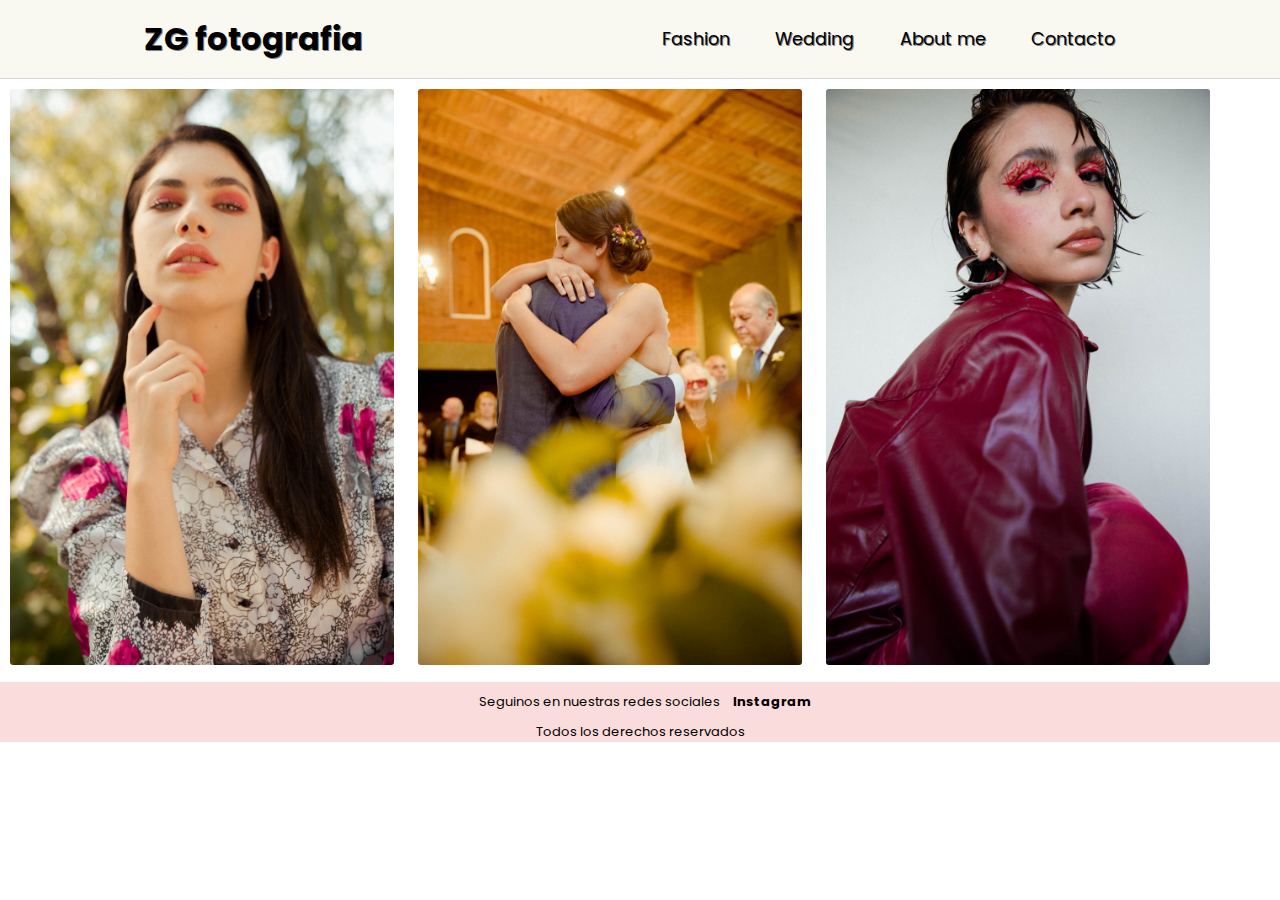
==== index.html @ 8c37d72f "subiendo por primera vez proyectoFinal" ====
<!DOCTYPE html>
<html lang="en">
<head>
    <meta charset="UTF-8">
    <meta http-equiv="X-UA-Compatible" content="IE=edge">
    <meta name="viewport" content="width=device-width, initial-scale=1.0">

    <!-- CSS -->
    <link rel="stylesheet" href="css/main.css">
    <!-- tipografía -->
    <link rel="preconnect" href="https://fonts.googleapis.com">
    <link rel="preconnect" href="https://fonts.gstatic.com" crossorigin>
    <link href="https://fonts.googleapis.com/css2?family=Poppins&display=swap" rel="stylesheet">
    <title>ZG fotografia</title>
    </head>

<body>
    <div class="divBodyIndex">
        <header>
            <h1> ZG fotografia</h1>
            <!-- menu -->
            <nav>
                <ul>
                    <li>
                        <a href="pages/fashion.html" class="link"> Fashion </a>
                    </li>
                    <li>
                        <a href="pages/wedding.html" class="link"> Wedding </a>
                    </li>
                    <li>
                        <a href="pages/aboutme.html" class="link"> About me </a>
                    </li>
                    <li>
                        <a href="pages/contacto.html" class="link"> Contacto </a>
                    </li>
                </ul>
            </nav>
        </header>
   
        <main class="mainIndex">
            <a href="pages/fashion.html" class="link"><img src="img/Campana-1-portada.jpg" alt="imagen de portada de camapana 1" > </a>
            <a href="pages/wedding.html" class="link"><img src="img/wedding-portada.jpg" alt="imagen de portada de casamiento"> </a>
            <a href="pages/fashion.html"><img src="img/campana-2-portada.jpg" alt="imagen de portada de campana 2"></a>
        </main>
    
        <footer>
            <p class="socialMedia"> Seguinos en nuestras redes sociales </p>
                <a href="https://www.instagram.com/phzanigolzman/" target="_blank" class="link">Instagram</a>
            <p> Todos los derechos reservados </p>
        </footer>
    </div>
</body>
</html>
---- css/main.css ----
/*reset*/
*{
    padding: 0px;
    margin: 0px;
    box-sizing: border-box;
}
/*estilos generales*/
.link{
    text-decoration: none;
    color: black;
    font-family: 'Poppins' , sans-serif;
}

/*estilos del index*/
.divBodyIndex {
    display: grid;
    grid-template-columns: auto;
    grid-template-rows: 1fr;
    grid-template-areas: "header"
                         "main"
                         "footer";
    align-items: center;
    }
/* estilos del header*/
header{
    background-color: rgb(249, 249, 242);
    position: sticky;
    top: 0;
    padding: 5px;
    z-index: 2;
    border-bottom:  1px solid rgb(214, 212, 212);
    grid-area: header;
    text-shadow: 1px 1px gray;
}
header h1{
    text-align: center;
    font-family: 'Poppins', sans-serif;
    font-size: 1.5rem;
}
header nav{
    display: flex;
    justify-content: space-around;
}
header nav ul li{
    list-style: none;
    display: inline-block;
    font-family: 'Poppins', sans-serif;
    margin: 2 px 5px;
    padding: 0.3rem;
    font-size: 0.8rem;
}
/* estilos del main*/
.mainIndex{
    grid-area: main;
}
img{
    margin: 10px;
    border-radius: 3px;
    width: 95%;
     }
/*estilos del footer*/
footer {
    font-family: 'Poppins', sans-serif;
    font-size: 13px;
    background-color: rgb(250, 220, 220) ;
    text-align: center;
    grid-area: footer;
}
footer a{
    font-weight: bold;
}
.socialMedia{
    display: inline-block;
    margin: 10px;
}

@media screen and (min-width: 600px){
    .divBodyIndex {
        display: grid;
        grid-template-columns: 1fr;
        grid-template-rows: 1fr;
        grid-template-areas: "header header header"
                             "main main main"
                             "footer footer footer";
        align-items: center; 
    }
    header h1{
        text-align: center;
        font-family: 'Poppins', sans-serif;
        font-size: 2rem;
    }
    header nav ul li{
        font-size: 1rem;
    }
    img{
        margin: 10px;
        border-radius: 3px;
        width: 30%;
        } 
    .descripcion{
        font-size: 1rem;
    }      
    
}
@media screen and (min-width: 1200px){
    .divBodyIndex {
        display: grid;
        grid-template-columns: 1fr;
        grid-template-rows: 1fr;
        grid-template-areas: "header header header"
                             "main main main"
                             "footer footer footer";
        align-items: center; 
    }
    header{
        grid-area: header;
        display: flex;
        justify-content: space-around;
    }
    header h1{
        text-align: center;
        font-family: 'Poppins', sans-serif;
        font-size: 2rem;
        align-self: center;
    }
    header nav ul li{
        font-size: 1.1rem;
        margin: 1rem;
    }
    img{
        margin: 10px;
        border-radius: 3px;
        width: 30%;
        }
    divBodyFashion {
        display: grid;
        grid-template-columns: 1fr;
        grid-template-rows: 1fr;
        grid-template-areas: "header header header"
                            "descripcion descripcion descripcion" 
                             "main main main"
                             "footer footer footer";
        align-items: center; 
    }  
    .descripcion{
        font-size: 1.1rem;
    }
}
/*estilo descripcion*/
.descripcion{
    height: 5rem;
    text-align: center;
    font-family: 'Poppins', sans-serif;
    grid-area: descripcion; 
    align-self: center;  
    margin-top: 1rem;
    font-size: 0.8rem;
}
/*estilo about me*/
.aboutMe{
    height: 350px;
    text-align: center;
    font-family: 'Poppins', sans-serif;
    margin: 20px;
    padding: 10px;

}
.aboutMe p{
    overflow: auto;
}

div form{
    font-family: 'Poppins', sans-serif;
    margin: 20px;
    padding: 15px;
    height: 350px;
}

div form div label{
    margin: 15px;
    display: inline-block;
}

fieldset{
    padding: 10px;
}
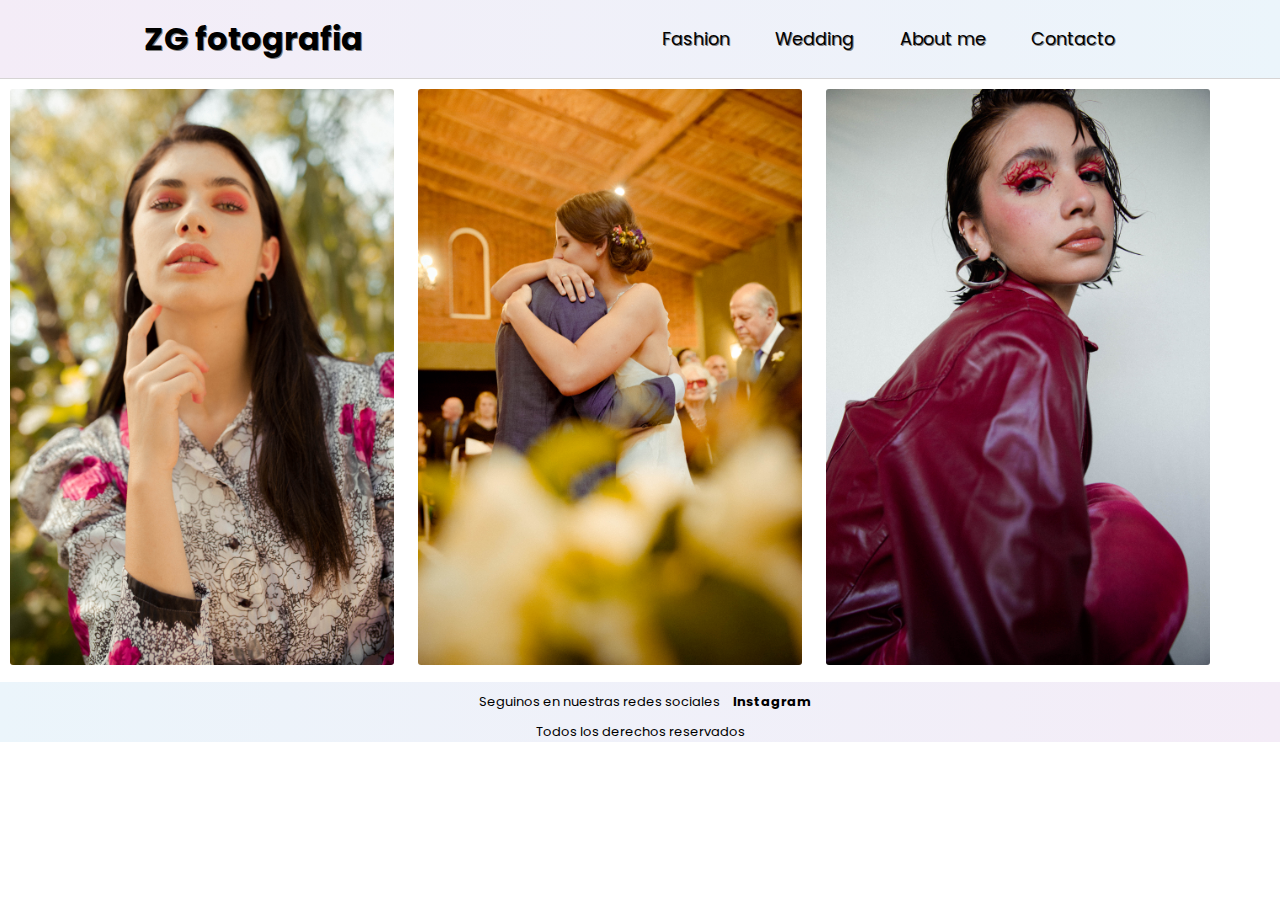
==== commit b3f5fe0e: "agregado de animacion gradiente y transformacion" ====
--- a/index.html
+++ b/index.html
@@ -4,7 +4,8 @@
     <meta charset="UTF-8">
     <meta http-equiv="X-UA-Compatible" content="IE=edge">
     <meta name="viewport" content="width=device-width, initial-scale=1.0">
-
+    <!-- CSS ANIMATION -->
+    <link rel="stylesheet" href="https://cdnjs.cloudflare.com/ajax/libs/animate.css/4.1.1/animate.min.css"/>
     <!-- CSS -->
     <link rel="stylesheet" href="css/main.css">
     <!-- tipografía -->
@@ -17,20 +18,20 @@
 <body>
     <div class="divBodyIndex">
         <header>
-            <h1> ZG fotografia</h1>
+            <h1 class="animate__animated animate__fadeInLeft"> ZG fotografia</h1>
             <!-- menu -->
             <nav>
                 <ul>
-                    <li>
+                    <li class="liMenu">
                         <a href="pages/fashion.html" class="link"> Fashion </a>
                     </li>
-                    <li>
+                    <li class="liMenu">
                         <a href="pages/wedding.html" class="link"> Wedding </a>
                     </li>
-                    <li>
+                    <li class="liMenu">
                         <a href="pages/aboutme.html" class="link"> About me </a>
                     </li>
-                    <li>
+                    <li class="liMenu">
                         <a href="pages/contacto.html" class="link"> Contacto </a>
                     </li>
                 </ul>
--- a/css/main.css
+++ b/css/main.css
@@ -23,7 +23,7 @@
     }
 /* estilos del header*/
 header{
-    background-color: rgb(249, 249, 242);
+    background-image: linear-gradient(to right, rgb(244, 236, 247), rgb(235, 245, 251));
     position: sticky;
     top: 0;
     padding: 5px;
@@ -62,7 +62,7 @@
 footer {
     font-family: 'Poppins', sans-serif;
     font-size: 13px;
-    background-color: rgb(250, 220, 220) ;
+    background-image: linear-gradient(to left, rgb(244, 236, 247), rgb(235, 245, 251));
     text-align: center;
     grid-area: footer;
 }
@@ -127,6 +127,10 @@
         font-size: 1.1rem;
         margin: 1rem;
     }
+    .liMenu:hover{
+        transform: scale(1.3);
+        transition: 2s;
+    }
     img{
         margin: 10px;
         border-radius: 3px;
@@ -163,7 +167,6 @@
     font-family: 'Poppins', sans-serif;
     margin: 20px;
     padding: 10px;
-
 }
 .aboutMe p{
     overflow: auto;
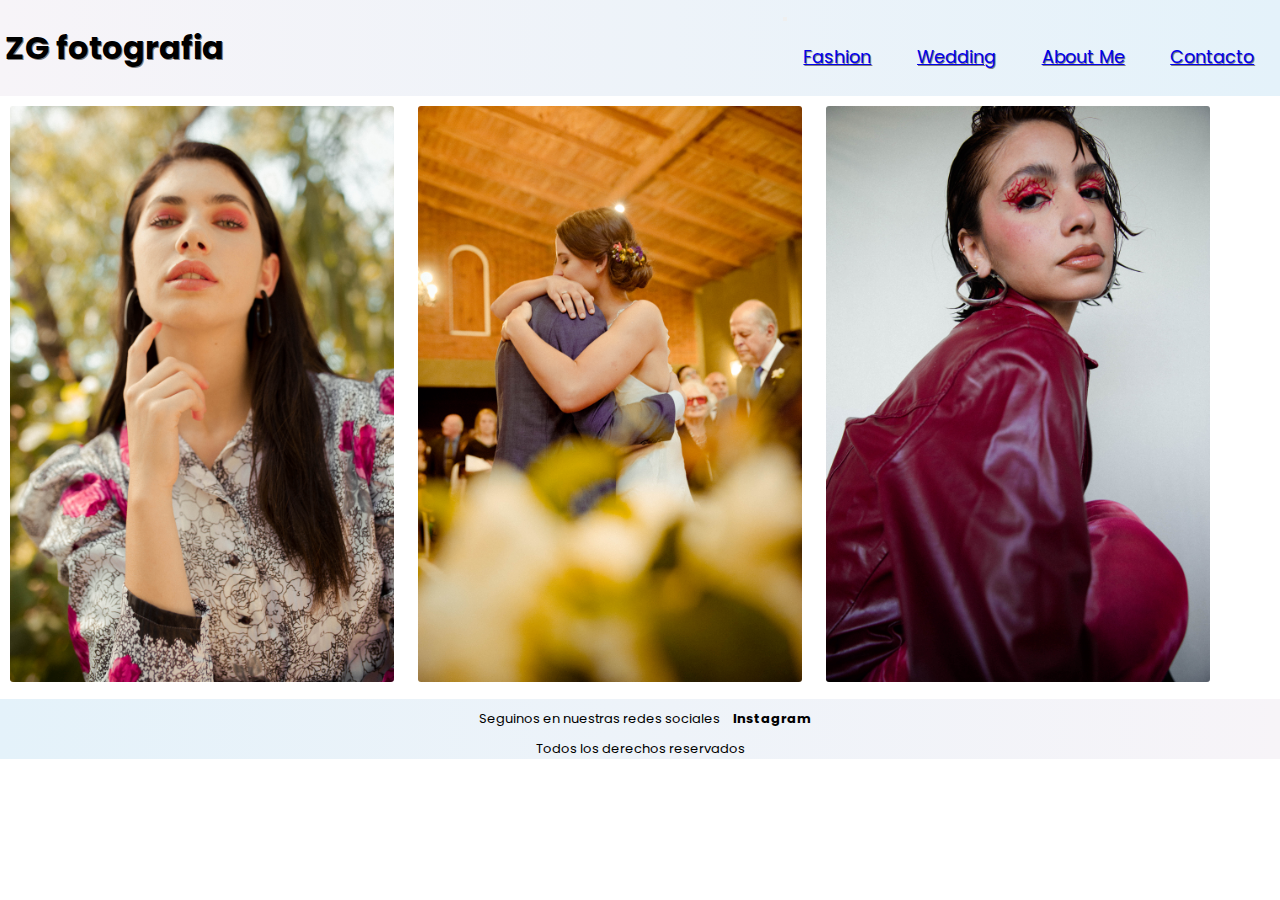
==== commit d462d969: "segunda entrega desafio final" ====
--- a/index.html
+++ b/index.html
@@ -4,6 +4,9 @@
     <meta charset="UTF-8">
     <meta http-equiv="X-UA-Compatible" content="IE=edge">
     <meta name="viewport" content="width=device-width, initial-scale=1.0">
+    <!-- Bootstrap -->
+    <!-- CSS only -->
+    <link href="https://cdn.jsdelivr.net/npm/bootstrap@5.2.0/dist/css/bootstrap.min.css" rel="stylesheet" integrity="sha384-gH2yIJqKdNHPEq0n4Mqa/HGKIhSkIHeL5AyhkYV8i59U5AR6csBvApHHNl/vI1Bx" crossorigin="anonymous">
     <!-- CSS ANIMATION -->
     <link rel="stylesheet" href="https://cdnjs.cloudflare.com/ajax/libs/animate.css/4.1.1/animate.min.css"/>
     <!-- CSS -->
@@ -16,32 +19,44 @@
     </head>
 
 <body>
-    <div class="divBodyIndex">
-        <header>
-            <h1 class="animate__animated animate__fadeInLeft"> ZG fotografia</h1>
-            <!-- menu -->
-            <nav>
-                <ul>
-                    <li class="liMenu">
-                        <a href="pages/fashion.html" class="link"> Fashion </a>
-                    </li>
-                    <li class="liMenu">
-                        <a href="pages/wedding.html" class="link"> Wedding </a>
-                    </li>
-                    <li class="liMenu">
-                        <a href="pages/aboutme.html" class="link"> About me </a>
-                    </li>
-                    <li class="liMenu">
-                        <a href="pages/contacto.html" class="link"> Contacto </a>
-                    </li>
-                </ul>
-            </nav>
+    <div class="container-fluid"> 
+        <header class="row header">
+            <div class="col-4 text-center">
+                <h1 class="animate__animated animate__fadeInLeft"><a href="../index.html" class="link"> ZG fotografia  </a></h1>
+            </div>
+            <div class="col-8">
+                <nav class="navbar navbar-expand-lg">
+                    <div class="container-fluid float-right">
+                         <button class="navbar-toggler" type="button" data-bs-toggle="collapse" data-bs-target="#navbarSupportedContent" aria-controls="navbarSupportedContent" aria-expanded="false" aria-label="Toggle navigation">
+                        <span class="navbar-toggler-icon"></span>
+                      </button>
+                      <div class="collapse navbar-collapse" id="navbarSupportedContent">
+                        <ul class="navbar-nav ml-auto mb-2 mb-lg-0 ">
+                          <li class="nav-item">
+                            <a class="nav-link active" aria-current="page" href="pages/fashion.html">Fashion</a>
+                          </li>
+                          <li class="nav-item">
+                            <a class="nav-link active" aria-current="page" href="pages/wedding.html">Wedding</a>
+                          </li>
+                          <li class="nav-item">
+                            <a class="nav-link active" aria-current="page" href="pages/aboutme.html">About Me</a>
+                          </li>
+                          <li class="nav-item">
+                            <a class="nav-link active" aria-current="page" href="pages/contacto.html">Contacto</a>
+                          </li>    
+                        </ul>
+                           </div>
+                    </div>
+                  </nav>
+            </div>
+            
         </header>
+    </div>
    
         <main class="mainIndex">
-            <a href="pages/fashion.html" class="link"><img src="img/Campana-1-portada.jpg" alt="imagen de portada de camapana 1" > </a>
-            <a href="pages/wedding.html" class="link"><img src="img/wedding-portada.jpg" alt="imagen de portada de casamiento"> </a>
-            <a href="pages/fashion.html"><img src="img/campana-2-portada.jpg" alt="imagen de portada de campana 2"></a>
+                <a href="pages/fashion.html" class="link"><img src="img/Campana-1-portada.jpg" alt="imagen de portada de camapana 1" > </a>
+                <a href="pages/wedding.html" class="link"><img src="img/wedding-portada.jpg" alt="imagen de portada de casamiento"> </a>
+                <a href="pages/fashion.html"><img src="img/campana-2-portada.jpg" alt="imagen de portada de campana 2"></a>
         </main>
     
         <footer>
@@ -50,5 +65,7 @@
             <p> Todos los derechos reservados </p>
         </footer>
     </div>
+<!-- JavaScript Bundle with Popper -->
+<script src="https://cdn.jsdelivr.net/npm/bootstrap@5.2.0/dist/js/bootstrap.bundle.min.js" integrity="sha384-A3rJD856KowSb7dwlZdYEkO39Gagi7vIsF0jrRAoQmDKKtQBHUuLZ9AsSv4jD4Xa" crossorigin="anonymous"></script>
 </body>
 </html>--- a/css/main.css
+++ b/css/main.css
@@ -15,7 +15,7 @@
 .divBodyIndex {
     display: grid;
     grid-template-columns: auto;
-    grid-template-rows: 1fr;
+    grid-template-rows: 1fr 1fr 1fr;
     grid-template-areas: "header"
                          "main"
                          "footer";
@@ -23,15 +23,17 @@
     }
 /* estilos del header*/
 header{
-    background-image: linear-gradient(to right, rgb(244, 236, 247), rgb(235, 245, 251));
+    background-image: linear-gradient(to right, rgb(247, 244, 248), rgb(228, 242, 250));
     position: sticky;
     top: 0;
     padding: 5px;
     z-index: 2;
-    border-bottom:  1px solid rgb(214, 212, 212);
     grid-area: header;
     text-shadow: 1px 1px gray;
-}
+    display: flex;
+    justify-content: space-between;
+    align-items: center;
+    }
 header h1{
     text-align: center;
     font-family: 'Poppins', sans-serif;
@@ -39,7 +41,7 @@
 }
 header nav{
     display: flex;
-    justify-content: space-around;
+    justify-content: space-between;
 }
 header nav ul li{
     list-style: none;
@@ -62,7 +64,7 @@
 footer {
     font-family: 'Poppins', sans-serif;
     font-size: 13px;
-    background-image: linear-gradient(to left, rgb(244, 236, 247), rgb(235, 245, 251));
+    background-image: linear-gradient(to left, rgb(247, 244, 248), rgb(228, 242, 250));
     text-align: center;
     grid-area: footer;
 }
@@ -115,7 +117,7 @@
     header{
         grid-area: header;
         display: flex;
-        justify-content: space-around;
+        justify-content: space-between;
     }
     header h1{
         text-align: center;
@@ -123,6 +125,10 @@
         font-size: 2rem;
         align-self: center;
     }
+    /*header nav ul{
+        display: flex;
+        justify-content: end;
+    }*/
     header nav ul li{
         font-size: 1.1rem;
         margin: 1rem;
@@ -149,6 +155,17 @@
     .descripcion{
         font-size: 1.1rem;
     }
+    divBodyWedding{
+        display: grid;
+        grid-template-columns: 1fr;
+        grid-template-rows: 1fr;
+        grid-template-areas: "header header header"
+                            "descripcion descripcion descripcion" 
+                             "galeriaWedding galeriaWedding galeriaWedding"
+                             "footer footer footer";
+        align-items: center; 
+
+    }
 }
 /*estilo descripcion*/
 .descripcion{
@@ -160,23 +177,45 @@
     margin-top: 1rem;
     font-size: 0.8rem;
 }
+/*estilo wedding*/
+.divBodyWedding{
+    display: grid;
+    grid-template-columns: auto;
+    grid-template-rows: 1fr 1fr 1fr;
+    grid-template-areas: "header"
+                        "descripcion"
+                         "galeriaWedding"
+                         "footer";
+    align-items: center;
+
+}
+.galeriaWedding{
+    display: flex;
+    justify-content: center;
+    grid-area: galeriaWedding;
+}
+.headerWedding{
+    grid-area: header;
+}
+
+
 /*estilo about me*/
 .aboutMe{
     height: 350px;
     text-align: center;
     font-family: 'Poppins', sans-serif;
-    margin: 20px;
-    padding: 10px;
+    margin-top: 6rem;
+    padding: 2rem;
+    flex-direction: column;
+    justify-content: center;
 }
 .aboutMe p{
     overflow: auto;
 }
 
-div form{
-    font-family: 'Poppins', sans-serif;
-    margin: 20px;
-    padding: 15px;
-    height: 350px;
+/*estilo contacto*/
+.mainContacto{
+    margin: 3.5rem 0.8rem;
 }
 
 div form div label{
@@ -186,4 +225,4 @@
 
 fieldset{
     padding: 10px;
-}+}
